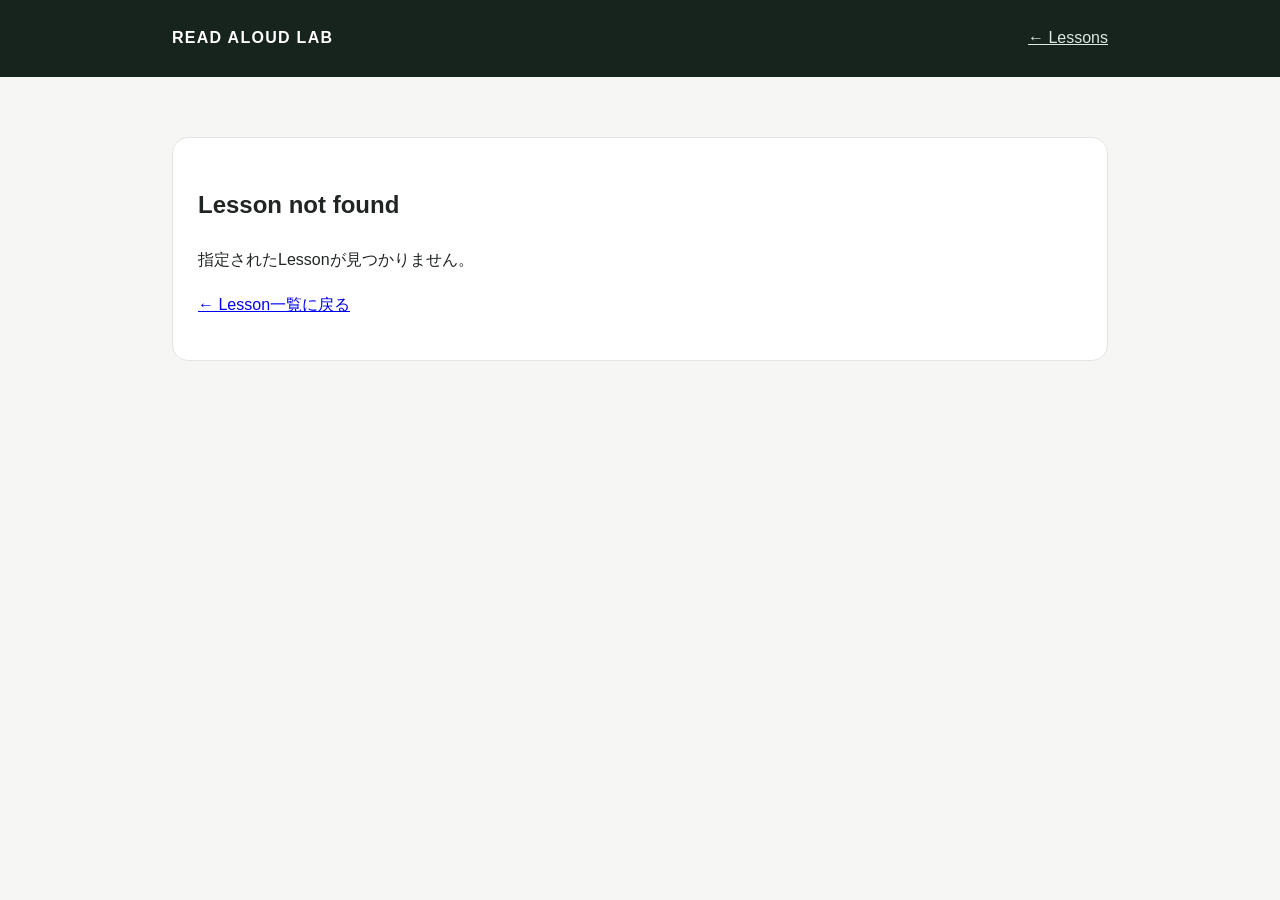
==== lesson.html @ c9cdf5b1 "スラッシュリーディング強化" ====
<!doctype html>
<html lang="ja">

<head>
  <meta charset="utf-8">
  <meta name="viewport" content="width=device-width, initial-scale=1">

  <title>Lesson | READ ALOUD LAB</title>

  <link rel="stylesheet" href="style.css">
</head>


<body>

  <header>
    <div class="wrap topbar">

      <a class="brand" href="./">
        READ ALOUD LAB
      </a>

      <a href="./">
        ← Lessons
      </a>

    </div>
  </header>


  <main class="wrap lesson" id="app">

    <!-- Lesson content will be inserted here -->

  </main>


  <script>

    /*
     * =========================================================
     * 基本設定
     * =========================================================
     */

    const id =
      new URLSearchParams(location.search).get('id');


    /*
     * =========================================================
     * HTMLエスケープ
     * =========================================================
     */

    function esc(value) {

      return String(value).replace(
        /[&<>"]/g,
        character => ({
          '&': '&amp;',
          '<': '&lt;',
          '>': '&gt;',
          '"': '&quot;'
        }[character])
      );

    }


    /*
     * =========================================================
     * iPhone / iPad 判定
     * =========================================================
     */

    function isIOS() {

      /*
       * 通常のiPhone / iPad
       */

      if (
        /iPhone|iPad|iPod/i.test(
          navigator.userAgent
        )
      ) {
        return true;
      }


      /*
       * iPadOSではMacとして
       * userAgentを返す場合があるため、
       * タッチポイントも確認する。
       */

      if (
        navigator.platform === 'MacIntel' &&
        navigator.maxTouchPoints > 1
      ) {
        return true;
      }


      return false;

    }


    /*
     * =========================================================
     * Lesson読み込み
     * =========================================================
     */

    async function loadLesson() {

      try {

        /*
         * Lesson管理JSON
         */

        const response =
          await fetch(
            'data/lessons.json'
          );


        if (!response.ok) {

          throw new Error(
            'lessons.json could not be loaded.'
          );

        }


        const lessons =
          await response.json();


        /*
         * URLのidに対応するLessonを検索
         */

        const lessonInfo =
          lessons.find(
            lesson => lesson.id === id
          );


        /*
         * Lessonが存在しない場合
         */

        if (!lessonInfo) {

          document.querySelector(
            '#app'
          ).innerHTML = `

            <div class="panel">

              <h2>
                Lesson not found
              </h2>

              <p>
                指定されたLessonが見つかりません。
              </p>

              <p>
                <a href="./">
                  ← Lesson一覧に戻る
                </a>
              </p>

            </div>

          `;

          return;

        }


        /*
         * Lesson本体
         */

        const lessonResponse =
          await fetch(
            `data/lessons/${lessonInfo.file}`
          );


        if (!lessonResponse.ok) {

          throw new Error(
            `${lessonInfo.file} could not be loaded.`
          );

        }


        const lesson =
          await lessonResponse.json();


        /*
         * Lesson表示
         */

        render(lesson);

      }


      catch (error) {

        console.error(error);


        document.querySelector(
          '#app'
        ).innerHTML = `

          <div class="panel">

            <h2>
              Lessonを読み込めませんでした
            </h2>

            <p>
              Lessonデータの読み込み中に
              エラーが発生しました。
            </p>

            <p>
              <a href="./">
                ← Lesson一覧に戻る
              </a>
            </p>

          </div>

        `;

      }

    }


    /*
     * =========================================================
     * Lesson表示
     * =========================================================
     */

    function render(x) {

      /*
       * 現在のLessonを保存
       */

      window.currentLesson = x;


      /*
       * タイトル
       */

      document.title =
        `${x.title} | READ ALOUD LAB`;


      const app =
        document.querySelector('#app');


      app.innerHTML = `

        <!-- =================================================
             Lesson Header
        ================================================== -->

        <p class="eyebrow">
          LESSON ${esc(x.id)} · ${esc(x.theme)}
        </p>

        <h1>
          ${esc(x.title)}
        </h1>


        <!-- =================================================
             01 · English
        ================================================== -->

        <section class="panel">

          <h2>
            01 · English
          </h2>


          <div
            class="english"
            id="english-text"
          >

            ${x.english
              .split('\\n\\n')
              .map(paragraph => `

                <p>
                  ${esc(paragraph)}
                </p>

              `)
              .join('')
            }

          </div>

        </section>


        <!-- =================================================
             Audio
        ================================================== -->

        <section class="panel audio">

          <h2>
            Listen & Read Aloud
          </h2>


          <!--
            iPhone / iPad用
          -->

          <div
            id="ios-audio-english"
            style="display: none;"
          >

            <h3>
              🍎 iPhone / iPadで音読する
            </h3>


            <p>
              iPhoneで設定した音声を使う場合は、
              下のボタンを押してください。
            </p>


            <button
              id="ios-speak-english"
              type="button"
            >
              🍎 iPhoneの声で読む
            </button>


            <div
              id="ios-guide-english"
              class="ios-guide"
              style="display: none;"
            >

              <p>
                <strong>
                  英文を選択しました。
                </strong>
              </p>


              <p>
                表示されたメニューから
                <strong>「読み上げ」</strong>
                をタップしてください。
              </p>


              <p>
                iPhoneの
                「設定 → アクセシビリティ →
                読み上げコンテンツ → 声」
                で設定した音声が使用されます。
              </p>

            </div>

          </div>


          <!--
            PC / Androidなど通常のWeb Speech API
          -->

          <div
            id="web-audio-english"
          >

            <p>
              ブラウザの英語音声を利用します。
            </p>


            <label for="voice-english">
              Voice
            </label>


            <select id="voice-english">

              <option>
                音声を読み込んでいます...
              </option>

            </select>


            <div class="speed-control">

              <label for="rate-english">
                Speed
              </label>


              <input
                id="rate-english"
                type="range"
                min="0.65"
                max="1.15"
                value="0.85"
                step="0.05"
              >


              <span id="rv-english">
                0.85
              </span>

            </div>


            <div class="audio-buttons">

              <button
                id="play-english"
                type="button"
              >
                ▶ 再生
              </button>


              <button
                id="stop-english"
                type="button"
              >
                ■ 停止
              </button>

            </div>

          </div>

        </section>


        <!-- =================================================
             02 · Reading Questions
        ================================================== -->

        <section class="panel">

          <h2>
            02 · Reading Questions
          </h2>


          <p class="lead">
            選択肢を選ぶと、
            正解・不正解と解説が表示されます。
          </p>


          ${x.questions
            .map(
              (question, questionIndex) => `

                <article
                  class="quiz"
                  id="quiz-${questionIndex}"
                >

                  <h3>
                    Q${questionIndex + 1}.
                    ${esc(question.question)}
                  </h3>


                  <div class="options">

                    ${question.options
                      .map(
                        (option, optionIndex) => `

                          <button
                            class="option"
                            type="button"
                            onclick="
                              answer(
                                ${questionIndex},
                                ${optionIndex}
                              )
                            "
                          >

                            ${String.fromCharCode(
                              65 + optionIndex
                            )}.
                            ${esc(option)}

                          </button>

                        `
                      )
                      .join('')
                    }

                  </div>


                  <div
                    class="result"
                    id="result-${questionIndex}"
                  ></div>

                </article>

              `
            )
            .join('')
          }

        </section>


        <!-- =================================================
             03 · Paragraph Reading
        ================================================== -->

        <section class="panel">

          <h2>
            03 · 段落ごとの読解
          </h2>


          ${x.paragraphs
            .map(
              paragraph => `

                <article class="guide">

                  <h3>
                    Paragraph
                    ${paragraph.paragraph}
                  </h3>


                  <p>
                    <b>役割：</b>
                    ${esc(paragraph.role)}
                  </p>


                  <p>
                    ${esc(paragraph.text)}
                  </p>

                </article>

              `
            )
            .join('')
          }

        </section>


        <!-- =================================================
             04 · Important Grammar
        ================================================== -->

        <section class="panel">

          <h2>
            04 · Important Grammar
          </h2>


          ${x.grammar
            .map(
              grammar => `

                <article class="guide">

                  <h3>
                    ${esc(grammar.title)}
                  </h3>


                  <p>
                    ${esc(grammar.text)}
                  </p>

                </article>

              `
            )
            .join('')
          }

        </section>


        <!-- =================================================
             05 · Sentence Structure
        ================================================== -->

        <section class="panel">

          <h2>
            05 · 1文ずつの構文解説
          </h2>


          <p class="lead">
            スラッシュはここでは使いません。
            文の構造を確認するためのページです。
          </p>


          ${x.sentences
            .map(
              sentence => `

                <details class="sentence">

                  <summary>

                    <b>
                      ${sentence.no}.
                    </b>

                    ${esc(sentence.sentence)}

                  </summary>


                  <div class="inside">

                    ${sentence.structure_items
                      .map(
                        item => `

                          <div class="note">

                            <b>
                              ${esc(item[0])}
                            </b>


                            <br>


                            ${esc(item[1])}

                          </div>

                        `
                      )
                      .join('')
                    }

                  </div>

                </details>

              `
            )
            .join('')
          }

        </section>


        <!-- =================================================
             06 · Slash Reading
        ================================================== -->

        <section class="panel slash-panel">

          <h2>
            06 · 全文スラッシュリーディング
          </h2>


          <p class="lead">
            構文を確認したあと、
            ここだけを見ながら繰り返し音読してください。
          </p>


          <div class="slash-text">

            ${esc(x.slash_reading)
              .replace(/\n/g, '<br>')
            }

          </div>

        </section>

        <!-- =================================================
             Audio
        ================================================== -->

        <section class="panel audio">

          <h2>
            Listen & Read Aloud · Slash Reading
          </h2>


          <!--
            iPhone / iPad用
          -->

          <div
            id="ios-audio-slash"
            style="display: none;"
          >

            <h3>
              🍎 iPhone / iPadで音読する
            </h3>


            <p>
              iPhoneで設定した音声を使う場合は、
              下のボタンを押してください。
            </p>


            <button
              id="ios-speak-slash"
              type="button"
            >
              🍎 iPhoneの声で読む
            </button>


            <div
              id="ios-guide-slash"
              class="ios-guide"
              style="display: none;"
            >

              <p>
                <strong>
                  英文を選択しました。
                </strong>
              </p>


              <p>
                表示されたメニューから
                <strong>「読み上げ」</strong>
                をタップしてください。
              </p>


              <p>
                iPhoneの
                「設定 → アクセシビリティ →
                読み上げコンテンツ → 声」
                で設定した音声が使用されます。
              </p>

            </div>

          </div>


          <!--
            PC / Androidなど通常のWeb Speech API
          -->

          <div
            id="web-audio-slash"
          >

            <p>
              ブラウザの英語音声を利用します。
            </p>


            <label for="voice-slash">
              Voice
            </label>


            <select id="voice-slash">

              <option>
                音声を読み込んでいます...
              </option>

            </select>


            <div class="speed-control">

              <label for="rate-slash">
                Speed
              </label>


              <input
                id="rate-slash"
                type="range"
                min="0.65"
                max="1.15"
                value="0.85"
                step="0.05"
              >


              <span id="rv-slash">
                0.85
              </span>

            </div>


            <div class="audio-buttons">

              <button
                id="play-slash"
                type="button"
              >
                ▶ 再生
              </button>


              <button
                id="stop-slash"
                type="button"
              >
                ■ 停止
              </button>

            </div>

          </div>

        </section>



        <!-- =================================================
             07 · Translation
        ================================================== -->

        <section class="panel">

          <h2>
            07 · 日本語訳
          </h2>


          <div class="translation">

            ${esc(x.translation)
              .replace(
                /\n\n/g,
                '</p><p>'
              )
              .replace(
                /^/,
                '<p>'
              )
              .replace(
                /$/,
                '</p>'
              )
            }

          </div>

        </section>


        <!-- =================================================
             08 · Vocabulary
        ================================================== -->

        <section class="panel">

          <h2>
            08 · Vocabulary
          </h2>


          <div class="vocab">

            ${x.vocab
              .map(
                word => `

                  <div>
                    ${esc(word)}
                  </div>

                `
              )
              .join('')
            }

          </div>

        </section>

      `;


      /*
       * iOSならiOS専用UIを表示
       */

      if (isIOS()) {

        setupIOSReading(
          x.english,
          'english-text',
          'english'
        );

      }


      /*
       * Web Speech API
       */

      setupVoice(
        x.english,
        'english'
      );

      if (isIOS()) {

        setupIOSReading(
          x.slash_reading,
          'slash-text',
          'slash'
        );

      }

      setupVoice(
        x.slash_reading,
        'slash'
      );

    }


    /*
     * =========================================================
     * iOS「選択して読み上げ」対応
     * =========================================================
     *
     * 重要：
     *
     * JavaScriptからiOSの
     * 「選択項目の読み上げ」を直接起動する
     * 公開Web APIはありません。
     *
     * そのため、
     *
     * ① 英文を自動選択
     * ② ユーザーに「読み上げ」をタップしてもらう
     *
     * という方式にします。
     *
     */


    function setupIOSReading(text, targetId, suffix) {

      const iosAudio =
        document.querySelector(
          `#ios-audio-${suffix}`
        );


      const webAudio =
        document.querySelector(
          `#web-audio-${suffix}`
        );


      const iosButton =
        document.querySelector(
          `#ios-speak-${suffix}`
        );


      const iosGuide =
        document.querySelector(
          `#ios-guide-${suffix}`
        );


      /*
       * iOSではWeb Speech APIのUIを隠す
       */

      iosAudio.style.display =
        'block';


      webAudio.style.display =
        'none';


      /*
       * iPhone用ボタン
       */

      iosButton.addEventListener(
        'click',
        () => {

          selectText(targetId);


          /*
           * 説明を表示
           */

          iosGuide.style.display =
            'block';


          /*
           * 選択された英文が
           * 見える位置に移動
           */

          const targetText =
            document.querySelector(
              `#${targetId}`
            );


          targetText.scrollIntoView({
            behavior: 'smooth',
            block: 'center'
          });


        }
      );

    }


    /*
     * =========================================================
     * 英文本文を自動選択
     * =========================================================
     */

    function selectText(targetId) {

      const targetText =
        document.querySelector(
          `#${targetId}`
        );


      if (!targetText) {
        return;
      }


      /*
       * Selection API
       */

      const selection =
        window.getSelection();


      selection.removeAllRanges();


      const range =
        document.createRange();


      range.selectNodeContents(
        targetText
      );


      selection.addRange(
        range
      );


      /*
       * 少し遅れてもう一度選択する。
       *
       * iOS Safariでは、
       * スクロールなどによって
       * 選択状態が消えるケースへの対策。
       */

      setTimeout(
        () => {

          const currentSelection =
            window.getSelection();


          if (
            currentSelection &&
            currentSelection.rangeCount === 0
          ) {

            const retryRange =
              document.createRange();


            retryRange.selectNodeContents(
              targetText
            );


            currentSelection.addRange(
              retryRange
            );

          }

        },
        100
      );

    }


    /*
     * =========================================================
     * 読解問題
     * =========================================================
     */

    function answer(
      questionIndex,
      selectedIndex
    ) {

      const question =
        window.currentLesson.questions[
          questionIndex
        ];


      const quiz =
        document.querySelector(
          `#quiz-${questionIndex}`
        );


      const result =
        document.querySelector(
          `#result-${questionIndex}`
        );


      /*
       * 選択肢を無効化
       */

      quiz
        .querySelectorAll('.option')
        .forEach(
          (button, index) => {

            button.disabled =
              true;


            /*
             * 正解
             */

            if (
              index ===
              question.correctIndex
            ) {

              button.classList.add(
                'correct'
              );

            }


            /*
             * 選択した答えが不正解
             */

            if (
              index === selectedIndex &&
              index !==
              question.correctIndex
            ) {

              button.classList.add(
                'wrong'
              );

            }

          }
        );


      const isCorrect =
        selectedIndex ===
        question.correctIndex;


      /*
       * 結果表示
       */

      result.className =
        `result ${isCorrect ? 'ok' : 'ng'}`;


      result.innerHTML = `

        <h4>

          ${
            isCorrect
              ? '✓ 正解です！'
              : '✕ 不正解です'
          }

        </h4>


        ${
          isCorrect
            ? ''
            : `

              <p>

                <b>
                  正解：
                </b>

                ${String.fromCharCode(
                  65 +
                  question.correctIndex
                )}.

                ${esc(
                  question.answer ||
                  question.options[
                    question.correctIndex
                  ]
                )}

              </p>

            `
        }


        <p>

          <b>
            解説：
          </b>

          ${esc(
            question.explanation
          )}

        </p>

      `;

    }


    /*
     * =========================================================
     * Web Speech API
     * =========================================================
     *
     * iPhoneでは使用しない。
     * PC / Androidなどで使用する。
     *
     */

    function setupVoice(text, suffix) {

      /*
       * iOSの場合は不要
       */

      if (isIOS()) {
        return;
      }


      /*
       * Speech Synthesisが
       * 利用できない環境
       */

      if (
        !('speechSynthesis' in window)
      ) {

        return;

      }


      let voices = [];


      const voiceSelect =
        document.querySelector(
          `#voice-${suffix}`
        );


      const playButton =
        document.querySelector(
          `#play-${suffix}`
        );


      const stopButton =
        document.querySelector(
          `#stop-${suffix}`
        );


      const rate =
        document.querySelector(
          `#rate-${suffix}`
        );


      const rateValue =
        document.querySelector(
          `#rv-${suffix}`
        );


      /*
       * ---------------------------------------------------------
       * Voiceスコア
       * ---------------------------------------------------------
       */

      function getVoiceScore(
        voice
      ) {

        let score = 0;


        const name =
          voice.name || '';


        const lang =
          voice.lang || '';


        /*
         * 高品質系
         */

        if (
          /enhanced|premium|natural|siri/i.test(
            name
          )
        ) {

          score += 10;

        }


        /*
         * US / GB
         */

        if (
          /en[-_]US/i.test(lang)
        ) {

          score += 5;

        }


        if (
          /en[-_]GB/i.test(lang)
        ) {

          score += 5;

        }


        /*
         * Local
         */

        if (
          voice.localService
        ) {

          score += 2;

        }


        /*
         * Default
         */

        if (
          voice.default
        ) {

          score += 1;

        }


        return score;

      }


      /*
       * ---------------------------------------------------------
       * Voice一覧
       * ---------------------------------------------------------
       */

      function loadVoices() {

        const rawVoices =
          speechSynthesis.getVoices();


        let englishVoices =
          rawVoices.filter(
            voice =>
              /^en/i.test(
                voice.lang
              ) ||
              /English/i.test(
                voice.name
              )
          );


        /*
         * おすすめ順
         */

        englishVoices.sort(
          (a, b) =>
            getVoiceScore(b) -
            getVoiceScore(a)
        );


        voices =
          englishVoices;


        /*
         * フォールバック
         */

        if (
          voices.length === 0
        ) {

          voices =
            rawVoices;

        }


        /*
         * Voice一覧表示
         */

        voiceSelect.innerHTML =
          voices
            .map(
              (voice, index) => {

                let displayName =
                  voice.name;


                if (
                  /enhanced|premium|natural|siri/i.test(
                    voice.name
                  )
                ) {

                  displayName +=
                    ' ⭐ (高音質)';

                }


                if (
                  voice.localService
                ) {

                  displayName +=
                    ' · Local';

                }
                else {

                  displayName +=
                    ' · Remote';

                }


                return `

                  <option
                    value="${index}"
                  >

                    ${esc(displayName)}
                    (${esc(voice.lang)})

                  </option>

                `;

              }
            )
            .join('');

      }


      /*
       * 初回読み込み
       */

      loadVoices();


      /*
       * iPhoneなどではVoiceが
       * 非同期で取得される場合がある。
       */

      speechSynthesis.onvoiceschanged =
        loadVoices;


      /*
       * ---------------------------------------------------------
       * 速度
       * ---------------------------------------------------------
       */

      rate.addEventListener(
        'input',
        () => {

          rateValue.textContent =
            rate.value;

        }
      );


      /*
       * ---------------------------------------------------------
       * 再生
       * ---------------------------------------------------------
       */

      playButton.addEventListener(
        'click',
        () => {

          speechSynthesis.cancel();


          /*
           * Voiceがまだ取得できていない場合
           */

          if (
            voices.length === 0
          ) {

            loadVoices();

          }


          const utterance =
            new SpeechSynthesisUtterance(
              text
            );


          const selectedVoice =
            voices[
              Number(
                voiceSelect.value
              )
            ];


          if (
            selectedVoice
          ) {

            utterance.voice =
              selectedVoice;


            utterance.lang =
              selectedVoice.lang;

          }
          else {

            utterance.lang =
              'en-US';

          }


          utterance.rate =
            Number(
              rate.value
            );


          utterance.pitch =
            1.0;


          speechSynthesis.speak(
            utterance
          );

        }
      );


      /*
       * ---------------------------------------------------------
       * 停止
       * ---------------------------------------------------------
       */

      stopButton.addEventListener(
        'click',
        () => {

          speechSynthesis.cancel();

        }
      );

    }


    /*
     * =========================================================
     * Lesson開始
     * =========================================================
     */

    loadLesson();

  </script>

</body>

</html>
---- style.css ----
*{box-sizing:border-box}body{margin:0;background:#f6f7f5;color:#202522;font-family:-apple-system,BlinkMacSystemFont,"Segoe UI","Noto Sans JP",sans-serif;line-height:1.8}.wrap{max-width:980px;margin:auto;padding:0 22px}header{background:#17231d;color:#fff;padding:24px 0}.brand{color:#fff;text-decoration:none;font-weight:800;letter-spacing:.08em}.topbar{display:flex;justify-content:space-between}.topbar a:last-child{color:#dfe9e1}.hero{padding:70px 0 35px}.hero h1{font-size:48px;line-height:1.1;margin:10px 0}.eyebrow,.hero span{color:#567560;font-weight:800;font-size:12px;letter-spacing:.1em}.cards{display:grid;grid-template-columns:repeat(auto-fit,minmax(260px,1fr));gap:16px;padding-bottom:50px}.card,.panel{background:#fff;border:1px solid #e2e6e2;border-radius:16px}.card{padding:22px;text-decoration:none;color:inherit}.card:hover{transform:translateY(-3px);box-shadow:0 10px 28px #1a2b1a18}.lesson{padding-top:42px;padding-bottom:60px}.panel{padding:25px;margin:18px 0}.english,.slash-text{font-family:Georgia,"Times New Roman",serif;font-size:18px}.lead,.chunk{background:#eef5ef;padding:12px;border-radius:10px}.quiz,.guide{padding:16px 0;border-bottom:1px solid #e8ece8}.options{display:grid;gap:8px}.option{background:#fff;border:1px solid #d9dfd9;border-radius:10px;padding:13px 15px;text-align:left;font:inherit;cursor:pointer}.option.correct{background:#e8f5eb;border-color:#5e9b6b}.option.wrong{background:#fbe9e9;border-color:#c46a6a}.result{display:none;margin-top:14px;padding:15px;border-radius:10px}.result.ok,.result.ng{display:block}.result.ok{background:#eef8ef}.result.ng{background:#fff1f1}.sentence{margin:12px 0;border:1px solid #dfe5df;border-radius:12px;overflow:hidden}.sentence summary{cursor:pointer;padding:16px;font-family:Georgia,serif}.inside{padding:16px}.note{padding:12px;border-left:4px solid #9aae9f;background:#f7f8f7;margin:8px 0}.slash-text{background:#f1f5f1;padding:22px;border-radius:12px;line-height:2.2}.vocab{display:grid;grid-template-columns:repeat(auto-fit,minmax(220px,1fr));gap:8px}.vocab div{background:#f3f5f3;padding:10px;border-radius:8px}.audio select{max-width:320px;padding:8px}.audio button{padding:9px 14px;margin:4px;border:0;border-radius:8px;background:#20392a;color:#fff}@media(max-width:600px){.hero h1{font-size:34px}.panel{padding:18px}}
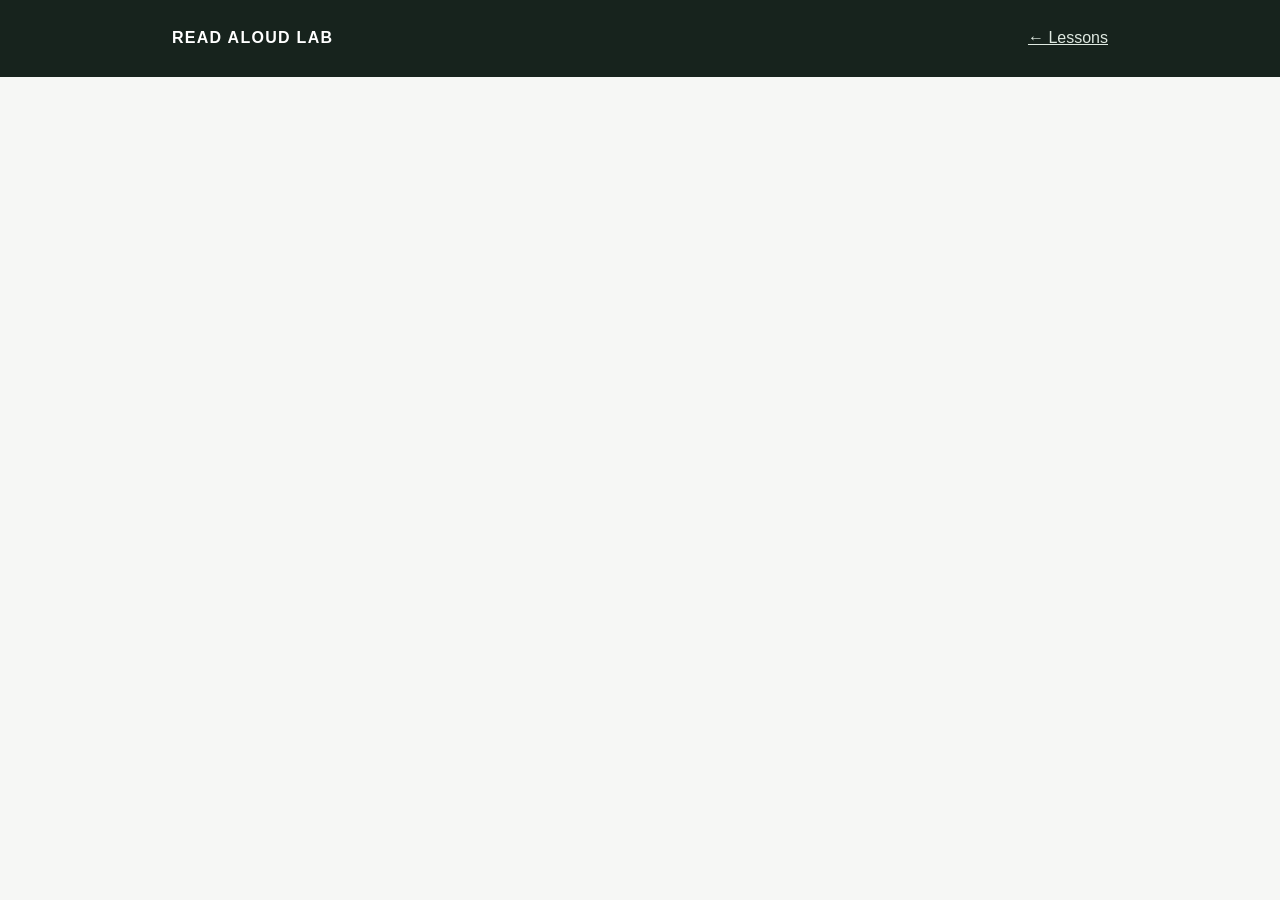
==== commit d684524c: "iPhone特別対応なしに変更" ====
--- a/lesson.html
+++ b/lesson.html
@@ -68,27 +68,6 @@
     }
 
 
-    /*
-     * =========================================================
-     * iPhone / iPad 判定
-     * =========================================================
-     */
-
-    function isIOS() {
-
-      /*
-       * 通常のiPhone / iPad
-       */
-
-      if (
-        /iPhone|iPad|iPod/i.test(
-          navigator.userAgent
-        )
-      ) {
-        return true;
-      }
-
-
       /*
        * iPadOSではMacとして
        * userAgentを返す場合があるため、
@@ -338,65 +317,9 @@
             Listen & Read Aloud
           </h2>
 
-
-          <!--
-            iPhone / iPad用
-          -->
-
-          <div
-            id="ios-audio-english"
-            style="display: none;"
-          >
-
-            <h3>
-              🍎 iPhone / iPadで音読する
-            </h3>
-
-
-            <p>
-              iPhoneで設定した音声を使う場合は、
-              下のボタンを押してください。
-            </p>
-
-
-            <button
-              id="ios-speak-english"
-              type="button"
-            >
-              🍎 iPhoneの声で読む
-            </button>
-
-
-            <div
-              id="ios-guide-english"
-              class="ios-guide"
-              style="display: none;"
-            >
-
-              <p>
-                <strong>
-                  英文を選択しました。
-                </strong>
-              </p>
-
-
-              <p>
-                表示されたメニューから
-                <strong>「読み上げ」</strong>
-                をタップしてください。
-              </p>
-
-
-              <p>
-                iPhoneの
-                「設定 → アクセシビリティ →
-                読み上げコンテンツ → 声」
-                で設定した音声が使用されます。
-              </p>
-
-            </div>
-
-          </div>
+          <!-- 共通のWeb Speech API -->
+
+          <div id="web-audio-english"
 
 
           <!--
@@ -740,65 +663,9 @@
             Listen & Read Aloud · Slash Reading
           </h2>
 
-
-          <!--
-            iPhone / iPad用
-          -->
-
-          <div
-            id="ios-audio-slash"
-            style="display: none;"
-          >
-
-            <h3>
-              🍎 iPhone / iPadで音読する
-            </h3>
-
-
-            <p>
-              iPhoneで設定した音声を使う場合は、
-              下のボタンを押してください。
-            </p>
-
-
-            <button
-              id="ios-speak-slash"
-              type="button"
-            >
-              🍎 iPhoneの声で読む
-            </button>
-
-
-            <div
-              id="ios-guide-slash"
-              class="ios-guide"
-              style="display: none;"
-            >
-
-              <p>
-                <strong>
-                  英文を選択しました。
-                </strong>
-              </p>
-
-
-              <p>
-                表示されたメニューから
-                <strong>「読み上げ」</strong>
-                をタップしてください。
-              </p>
-
-
-              <p>
-                iPhoneの
-                「設定 → アクセシビリティ →
-                読み上げコンテンツ → 声」
-                で設定した音声が使用されます。
-              </p>
-
-            </div>
-
-          </div>
+          <!-- 共通のWeb Speech API -->
+
+          <div id="web-audio-slash"
 
 
           <!--
@@ -941,24 +808,7 @@
         </section>
 
       `;
-
-
-      /*
-       * iOSならiOS専用UIを表示
-       */
-
-      if (isIOS()) {
-
-        setupIOSReading(
-          x.english,
-          'english-text',
-          'english'
-        );
-
-      }
-
-
-      /*
+/*
        * Web Speech API
        */
 
@@ -966,211 +816,12 @@
         x.english,
         'english'
       );
-
-      if (isIOS()) {
-
-        setupIOSReading(
-          x.slash_reading,
-          'slash-text',
-          'slash'
-        );
-
-      }
-
-      setupVoice(
+setupVoice(
         x.slash_reading,
         'slash'
       );
 
     }
-
-
-    /*
-     * =========================================================
-     * iOS「選択して読み上げ」対応
-     * =========================================================
-     *
-     * 重要：
-     *
-     * JavaScriptからiOSの
-     * 「選択項目の読み上げ」を直接起動する
-     * 公開Web APIはありません。
-     *
-     * そのため、
-     *
-     * ① 英文を自動選択
-     * ② ユーザーに「読み上げ」をタップしてもらう
-     *
-     * という方式にします。
-     *
-     */
-
-
-    function setupIOSReading(text, targetId, suffix) {
-
-      const iosAudio =
-        document.querySelector(
-          `#ios-audio-${suffix}`
-        );
-
-
-      const webAudio =
-        document.querySelector(
-          `#web-audio-${suffix}`
-        );
-
-
-      const iosButton =
-        document.querySelector(
-          `#ios-speak-${suffix}`
-        );
-
-
-      const iosGuide =
-        document.querySelector(
-          `#ios-guide-${suffix}`
-        );
-
-
-      /*
-       * iOSではWeb Speech APIのUIを隠す
-       */
-
-      iosAudio.style.display =
-        'block';
-
-
-      webAudio.style.display =
-        'none';
-
-
-      /*
-       * iPhone用ボタン
-       */
-
-      iosButton.addEventListener(
-        'click',
-        () => {
-
-          selectText(targetId);
-
-
-          /*
-           * 説明を表示
-           */
-
-          iosGuide.style.display =
-            'block';
-
-
-          /*
-           * 選択された英文が
-           * 見える位置に移動
-           */
-
-          const targetText =
-            document.querySelector(
-              `#${targetId}`
-            );
-
-
-          targetText.scrollIntoView({
-            behavior: 'smooth',
-            block: 'center'
-          });
-
-
-        }
-      );
-
-    }
-
-
-    /*
-     * =========================================================
-     * 英文本文を自動選択
-     * =========================================================
-     */
-
-    function selectText(targetId) {
-
-      const targetText =
-        document.querySelector(
-          `#${targetId}`
-        );
-
-
-      if (!targetText) {
-        return;
-      }
-
-
-      /*
-       * Selection API
-       */
-
-      const selection =
-        window.getSelection();
-
-
-      selection.removeAllRanges();
-
-
-      const range =
-        document.createRange();
-
-
-      range.selectNodeContents(
-        targetText
-      );
-
-
-      selection.addRange(
-        range
-      );
-
-
-      /*
-       * 少し遅れてもう一度選択する。
-       *
-       * iOS Safariでは、
-       * スクロールなどによって
-       * 選択状態が消えるケースへの対策。
-       */
-
-      setTimeout(
-        () => {
-
-          const currentSelection =
-            window.getSelection();
-
-
-          if (
-            currentSelection &&
-            currentSelection.rangeCount === 0
-          ) {
-
-            const retryRange =
-              document.createRange();
-
-
-            retryRange.selectNodeContents(
-              targetText
-            );
-
-
-            currentSelection.addRange(
-              retryRange
-            );
-
-          }
-
-        },
-        100
-      );
-
-    }
-
 
     /*
      * =========================================================
@@ -1327,23 +978,12 @@
      * Web Speech API
      * =========================================================
      *
-     * iPhoneでは使用しない。
-     * PC / Androidなどで使用する。
+     * すべての対応ブラウザで共通の音声UIを使用する。
      *
      */
 
     function setupVoice(text, suffix) {
-
-      /*
-       * iOSの場合は不要
-       */
-
-      if (isIOS()) {
-        return;
-      }
-
-
-      /*
+/*
        * Speech Synthesisが
        * 利用できない環境
        */
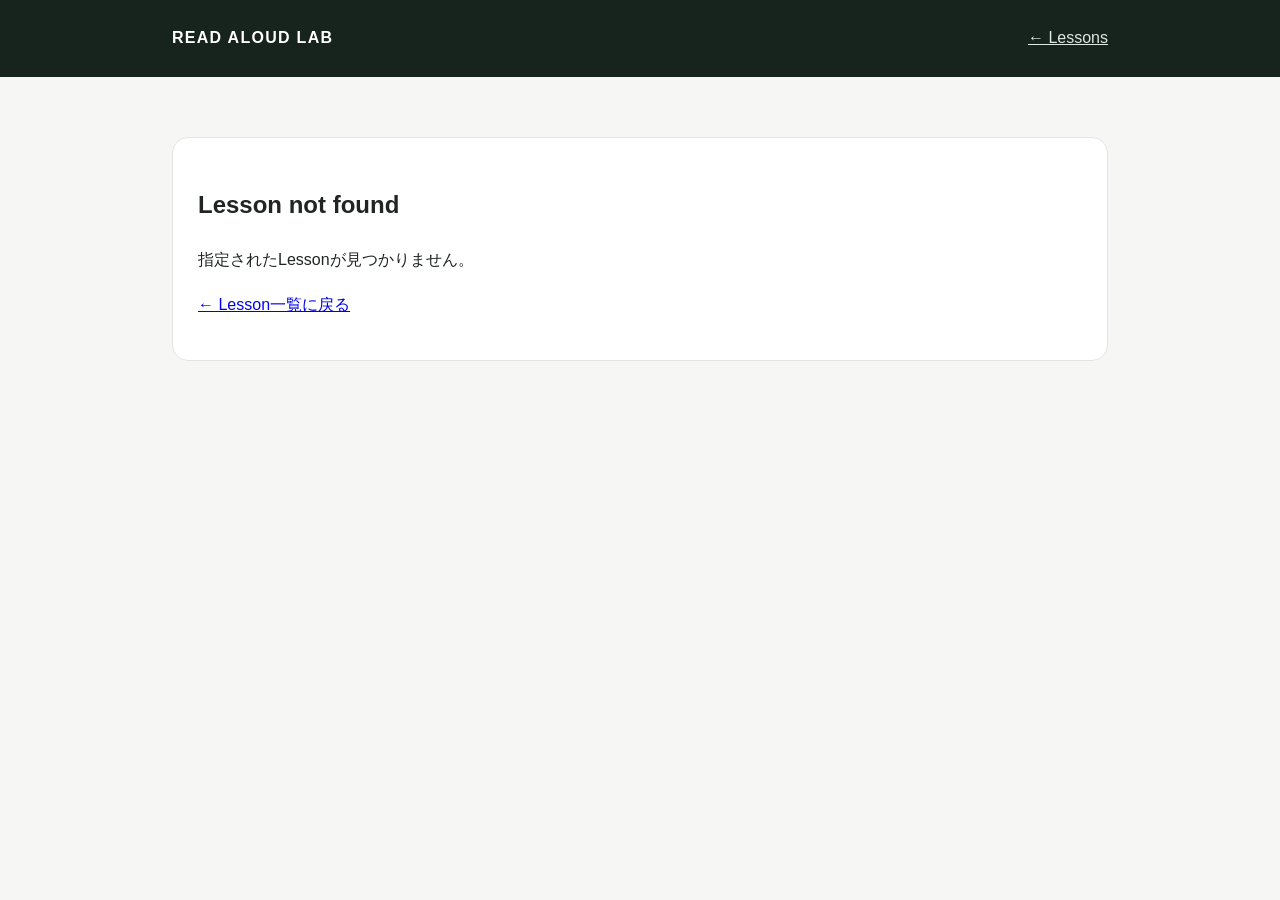
==== commit 536b1f17: "Revert "iPhone特別対応なしに変更"" ====
--- a/lesson.html
+++ b/lesson.html
@@ -68,6 +68,27 @@
     }
 
 
+    /*
+     * =========================================================
+     * iPhone / iPad 判定
+     * =========================================================
+     */
+
+    function isIOS() {
+
+      /*
+       * 通常のiPhone / iPad
+       */
+
+      if (
+        /iPhone|iPad|iPod/i.test(
+          navigator.userAgent
+        )
+      ) {
+        return true;
+      }
+
+
       /*
        * iPadOSではMacとして
        * userAgentを返す場合があるため、
@@ -317,9 +338,65 @@
             Listen & Read Aloud
           </h2>
 
-          <!-- 共通のWeb Speech API -->
-
-          <div id="web-audio-english"
+
+          <!--
+            iPhone / iPad用
+          -->
+
+          <div
+            id="ios-audio-english"
+            style="display: none;"
+          >
+
+            <h3>
+              🍎 iPhone / iPadで音読する
+            </h3>
+
+
+            <p>
+              iPhoneで設定した音声を使う場合は、
+              下のボタンを押してください。
+            </p>
+
+
+            <button
+              id="ios-speak-english"
+              type="button"
+            >
+              🍎 iPhoneの声で読む
+            </button>
+
+
+            <div
+              id="ios-guide-english"
+              class="ios-guide"
+              style="display: none;"
+            >
+
+              <p>
+                <strong>
+                  英文を選択しました。
+                </strong>
+              </p>
+
+
+              <p>
+                表示されたメニューから
+                <strong>「読み上げ」</strong>
+                をタップしてください。
+              </p>
+
+
+              <p>
+                iPhoneの
+                「設定 → アクセシビリティ →
+                読み上げコンテンツ → 声」
+                で設定した音声が使用されます。
+              </p>
+
+            </div>
+
+          </div>
 
 
           <!--
@@ -663,9 +740,65 @@
             Listen & Read Aloud · Slash Reading
           </h2>
 
-          <!-- 共通のWeb Speech API -->
-
-          <div id="web-audio-slash"
+
+          <!--
+            iPhone / iPad用
+          -->
+
+          <div
+            id="ios-audio-slash"
+            style="display: none;"
+          >
+
+            <h3>
+              🍎 iPhone / iPadで音読する
+            </h3>
+
+
+            <p>
+              iPhoneで設定した音声を使う場合は、
+              下のボタンを押してください。
+            </p>
+
+
+            <button
+              id="ios-speak-slash"
+              type="button"
+            >
+              🍎 iPhoneの声で読む
+            </button>
+
+
+            <div
+              id="ios-guide-slash"
+              class="ios-guide"
+              style="display: none;"
+            >
+
+              <p>
+                <strong>
+                  英文を選択しました。
+                </strong>
+              </p>
+
+
+              <p>
+                表示されたメニューから
+                <strong>「読み上げ」</strong>
+                をタップしてください。
+              </p>
+
+
+              <p>
+                iPhoneの
+                「設定 → アクセシビリティ →
+                読み上げコンテンツ → 声」
+                で設定した音声が使用されます。
+              </p>
+
+            </div>
+
+          </div>
 
 
           <!--
@@ -808,7 +941,24 @@
         </section>
 
       `;
-/*
+
+
+      /*
+       * iOSならiOS専用UIを表示
+       */
+
+      if (isIOS()) {
+
+        setupIOSReading(
+          x.english,
+          'english-text',
+          'english'
+        );
+
+      }
+
+
+      /*
        * Web Speech API
        */
 
@@ -816,12 +966,211 @@
         x.english,
         'english'
       );
-setupVoice(
+
+      if (isIOS()) {
+
+        setupIOSReading(
+          x.slash_reading,
+          'slash-text',
+          'slash'
+        );
+
+      }
+
+      setupVoice(
         x.slash_reading,
         'slash'
       );
 
     }
+
+
+    /*
+     * =========================================================
+     * iOS「選択して読み上げ」対応
+     * =========================================================
+     *
+     * 重要：
+     *
+     * JavaScriptからiOSの
+     * 「選択項目の読み上げ」を直接起動する
+     * 公開Web APIはありません。
+     *
+     * そのため、
+     *
+     * ① 英文を自動選択
+     * ② ユーザーに「読み上げ」をタップしてもらう
+     *
+     * という方式にします。
+     *
+     */
+
+
+    function setupIOSReading(text, targetId, suffix) {
+
+      const iosAudio =
+        document.querySelector(
+          `#ios-audio-${suffix}`
+        );
+
+
+      const webAudio =
+        document.querySelector(
+          `#web-audio-${suffix}`
+        );
+
+
+      const iosButton =
+        document.querySelector(
+          `#ios-speak-${suffix}`
+        );
+
+
+      const iosGuide =
+        document.querySelector(
+          `#ios-guide-${suffix}`
+        );
+
+
+      /*
+       * iOSではWeb Speech APIのUIを隠す
+       */
+
+      iosAudio.style.display =
+        'block';
+
+
+      webAudio.style.display =
+        'none';
+
+
+      /*
+       * iPhone用ボタン
+       */
+
+      iosButton.addEventListener(
+        'click',
+        () => {
+
+          selectText(targetId);
+
+
+          /*
+           * 説明を表示
+           */
+
+          iosGuide.style.display =
+            'block';
+
+
+          /*
+           * 選択された英文が
+           * 見える位置に移動
+           */
+
+          const targetText =
+            document.querySelector(
+              `#${targetId}`
+            );
+
+
+          targetText.scrollIntoView({
+            behavior: 'smooth',
+            block: 'center'
+          });
+
+
+        }
+      );
+
+    }
+
+
+    /*
+     * =========================================================
+     * 英文本文を自動選択
+     * =========================================================
+     */
+
+    function selectText(targetId) {
+
+      const targetText =
+        document.querySelector(
+          `#${targetId}`
+        );
+
+
+      if (!targetText) {
+        return;
+      }
+
+
+      /*
+       * Selection API
+       */
+
+      const selection =
+        window.getSelection();
+
+
+      selection.removeAllRanges();
+
+
+      const range =
+        document.createRange();
+
+
+      range.selectNodeContents(
+        targetText
+      );
+
+
+      selection.addRange(
+        range
+      );
+
+
+      /*
+       * 少し遅れてもう一度選択する。
+       *
+       * iOS Safariでは、
+       * スクロールなどによって
+       * 選択状態が消えるケースへの対策。
+       */
+
+      setTimeout(
+        () => {
+
+          const currentSelection =
+            window.getSelection();
+
+
+          if (
+            currentSelection &&
+            currentSelection.rangeCount === 0
+          ) {
+
+            const retryRange =
+              document.createRange();
+
+
+            retryRange.selectNodeContents(
+              targetText
+            );
+
+
+            currentSelection.addRange(
+              retryRange
+            );
+
+          }
+
+        },
+        100
+      );
+
+    }
+
 
     /*
      * =========================================================
@@ -978,12 +1327,23 @@
      * Web Speech API
      * =========================================================
      *
-     * すべての対応ブラウザで共通の音声UIを使用する。
+     * iPhoneでは使用しない。
+     * PC / Androidなどで使用する。
      *
      */
 
     function setupVoice(text, suffix) {
-/*
+
+      /*
+       * iOSの場合は不要
+       */
+
+      if (isIOS()) {
+        return;
+      }
+
+
+      /*
        * Speech Synthesisが
        * 利用できない環境
        */
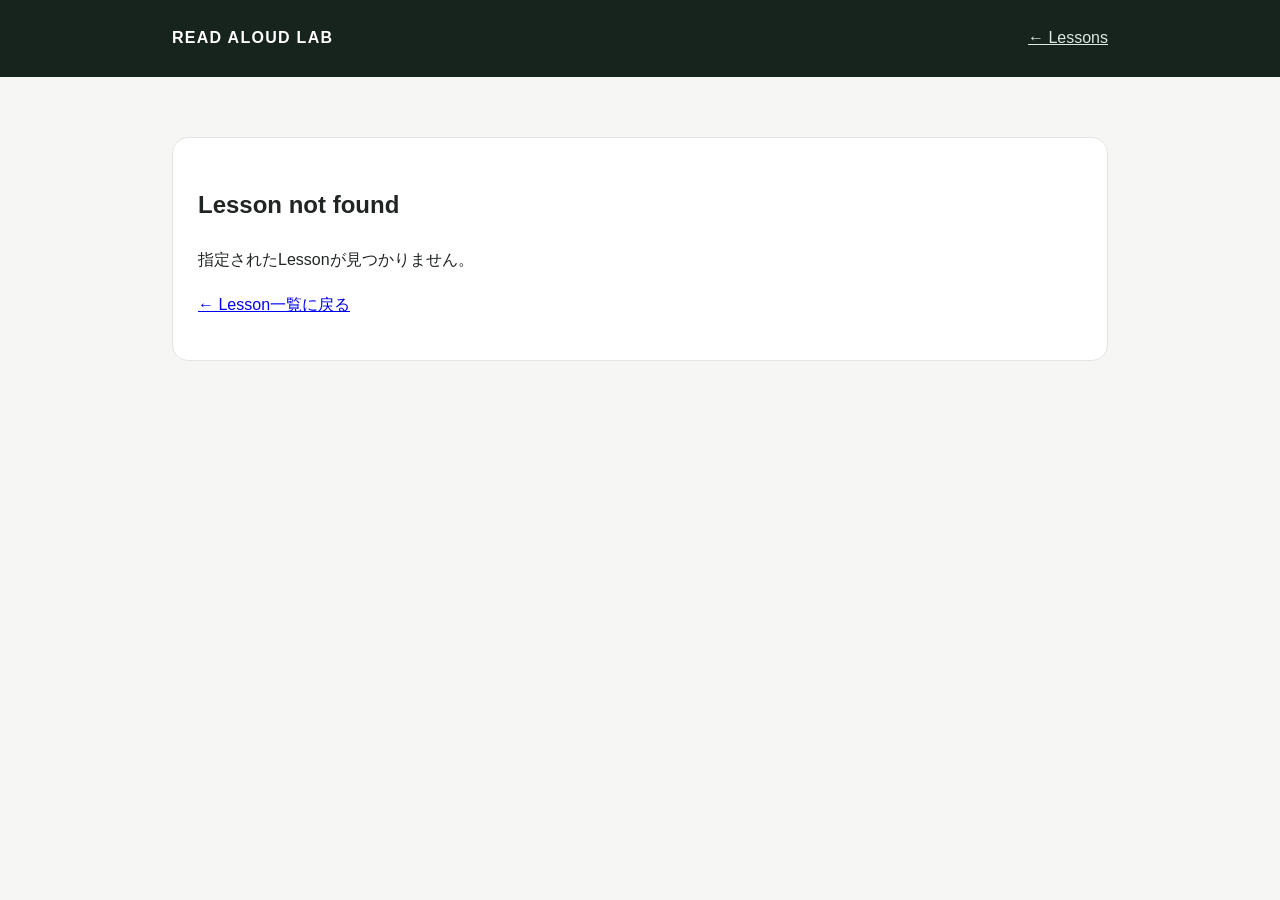
==== commit 54bec3a9: "UI修正" ====
--- a/lesson.html
+++ b/lesson.html
@@ -417,7 +417,7 @@
             </label>
 
 
-            <select id="voice-english">
+            <select id="voice-english "class="voice-select">
 
               <option>
                 音声を読み込んでいます...
@@ -819,7 +819,7 @@
             </label>
 
 
-            <select id="voice-slash">
+            <select id="voice-slash" class="voice-select">
 
               <option>
                 音声を読み込んでいます...
--- a/style.css
+++ b/style.css
@@ -1 +1,6 @@
-*{box-sizing:border-box}body{margin:0;background:#f6f7f5;color:#202522;font-family:-apple-system,BlinkMacSystemFont,"Segoe UI","Noto Sans JP",sans-serif;line-height:1.8}.wrap{max-width:980px;margin:auto;padding:0 22px}header{background:#17231d;color:#fff;padding:24px 0}.brand{color:#fff;text-decoration:none;font-weight:800;letter-spacing:.08em}.topbar{display:flex;justify-content:space-between}.topbar a:last-child{color:#dfe9e1}.hero{padding:70px 0 35px}.hero h1{font-size:48px;line-height:1.1;margin:10px 0}.eyebrow,.hero span{color:#567560;font-weight:800;font-size:12px;letter-spacing:.1em}.cards{display:grid;grid-template-columns:repeat(auto-fit,minmax(260px,1fr));gap:16px;padding-bottom:50px}.card,.panel{background:#fff;border:1px solid #e2e6e2;border-radius:16px}.card{padding:22px;text-decoration:none;color:inherit}.card:hover{transform:translateY(-3px);box-shadow:0 10px 28px #1a2b1a18}.lesson{padding-top:42px;padding-bottom:60px}.panel{padding:25px;margin:18px 0}.english,.slash-text{font-family:Georgia,"Times New Roman",serif;font-size:18px}.lead,.chunk{background:#eef5ef;padding:12px;border-radius:10px}.quiz,.guide{padding:16px 0;border-bottom:1px solid #e8ece8}.options{display:grid;gap:8px}.option{background:#fff;border:1px solid #d9dfd9;border-radius:10px;padding:13px 15px;text-align:left;font:inherit;cursor:pointer}.option.correct{background:#e8f5eb;border-color:#5e9b6b}.option.wrong{background:#fbe9e9;border-color:#c46a6a}.result{display:none;margin-top:14px;padding:15px;border-radius:10px}.result.ok,.result.ng{display:block}.result.ok{background:#eef8ef}.result.ng{background:#fff1f1}.sentence{margin:12px 0;border:1px solid #dfe5df;border-radius:12px;overflow:hidden}.sentence summary{cursor:pointer;padding:16px;font-family:Georgia,serif}.inside{padding:16px}.note{padding:12px;border-left:4px solid #9aae9f;background:#f7f8f7;margin:8px 0}.slash-text{background:#f1f5f1;padding:22px;border-radius:12px;line-height:2.2}.vocab{display:grid;grid-template-columns:repeat(auto-fit,minmax(220px,1fr));gap:8px}.vocab div{background:#f3f5f3;padding:10px;border-radius:8px}.audio select{max-width:320px;padding:8px}.audio button{padding:9px 14px;margin:4px;border:0;border-radius:8px;background:#20392a;color:#fff}@media(max-width:600px){.hero h1{font-size:34px}.panel{padding:18px}}+*{box-sizing:border-box}body{margin:0;background:#f6f7f5;color:#202522;font-family:-apple-system,BlinkMacSystemFont,"Segoe UI","Noto Sans JP",sans-serif;line-height:1.8}.wrap{max-width:980px;margin:auto;padding:0 22px}header{background:#17231d;color:#fff;padding:24px 0}.brand{color:#fff;text-decoration:none;font-weight:800;letter-spacing:.08em}.topbar{display:flex;justify-content:space-between}.topbar a:last-child{color:#dfe9e1}.hero{padding:70px 0 35px}.hero h1{font-size:48px;line-height:1.1;margin:10px 0}.eyebrow,.hero span{color:#567560;font-weight:800;font-size:12px;letter-spacing:.1em}.cards{display:grid;grid-template-columns:repeat(auto-fit,minmax(260px,1fr));gap:16px;padding-bottom:50px}.card,.panel{background:#fff;border:1px solid #e2e6e2;border-radius:16px}.card{padding:22px;text-decoration:none;color:inherit}.card:hover{transform:translateY(-3px);box-shadow:0 10px 28px #1a2b1a18}.lesson{padding-top:42px;padding-bottom:60px}.panel{padding:25px;margin:18px 0}.english,.slash-text{font-family:Georgia,"Times New Roman",serif;font-size:18px}.lead,.chunk{background:#eef5ef;padding:12px;border-radius:10px}.quiz,.guide{padding:16px 0;border-bottom:1px solid #e8ece8}.options{display:grid;gap:8px}.option{background:#fff;border:1px solid #d9dfd9;border-radius:10px;padding:13px 15px;text-align:left;font:inherit;cursor:pointer}.option.correct{background:#e8f5eb;border-color:#5e9b6b}.option.wrong{background:#fbe9e9;border-color:#c46a6a}.result{display:none;margin-top:14px;padding:15px;border-radius:10px}.result.ok,.result.ng{display:block}.result.ok{background:#eef8ef}.result.ng{background:#fff1f1}.sentence{margin:12px 0;border:1px solid #dfe5df;border-radius:12px;overflow:hidden}.sentence summary{cursor:pointer;padding:16px;font-family:Georgia,serif}.inside{padding:16px}.note{padding:12px;border-left:4px solid #9aae9f;background:#f7f8f7;margin:8px 0}.slash-text{background:#f1f5f1;padding:22px;border-radius:12px;line-height:2.2}.vocab{display:grid;grid-template-columns:repeat(auto-fit,minmax(220px,1fr));gap:8px}.vocab div{background:#f3f5f3;padding:10px;border-radius:8px}.audio select{max-width:320px;padding:8px}.audio button{padding:9px 14px;margin:4px;border:0;border-radius:8px;background:#20392a;color:#fff}@media(max-width:600px){.hero h1{font-size:34px}.panel{padding:18px}}
+.voice-select {
+  width: 460px;
+  max-width: 100%;
+  box-sizing: border-box;
+}
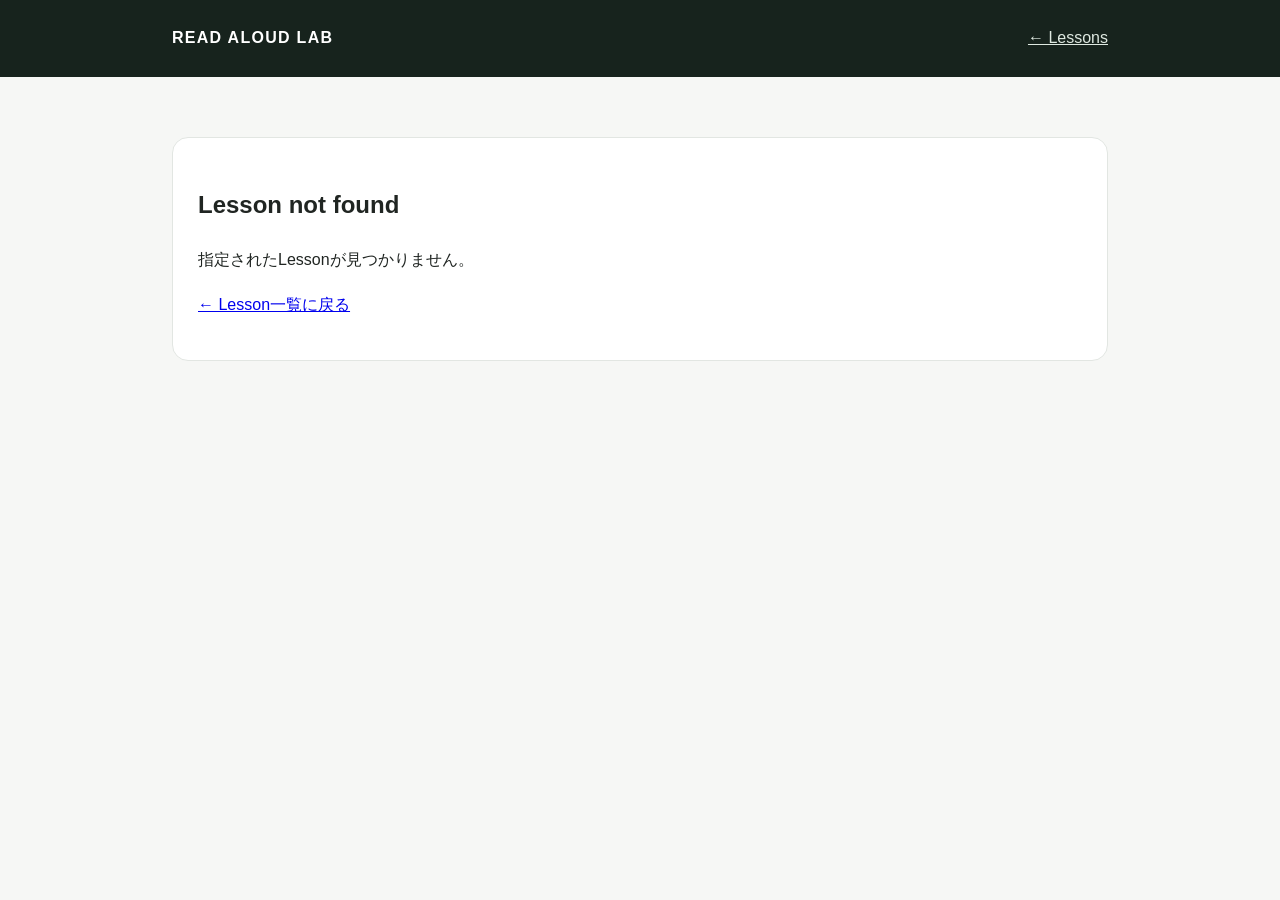
==== commit 4f9f9441: "みす" ====
--- a/lesson.html
+++ b/lesson.html
@@ -417,7 +417,7 @@
             </label>
 
 
-            <select id="voice-english "class="voice-select">
+            <select id="voice-english" class="voice-select">
 
               <option>
                 音声を読み込んでいます...
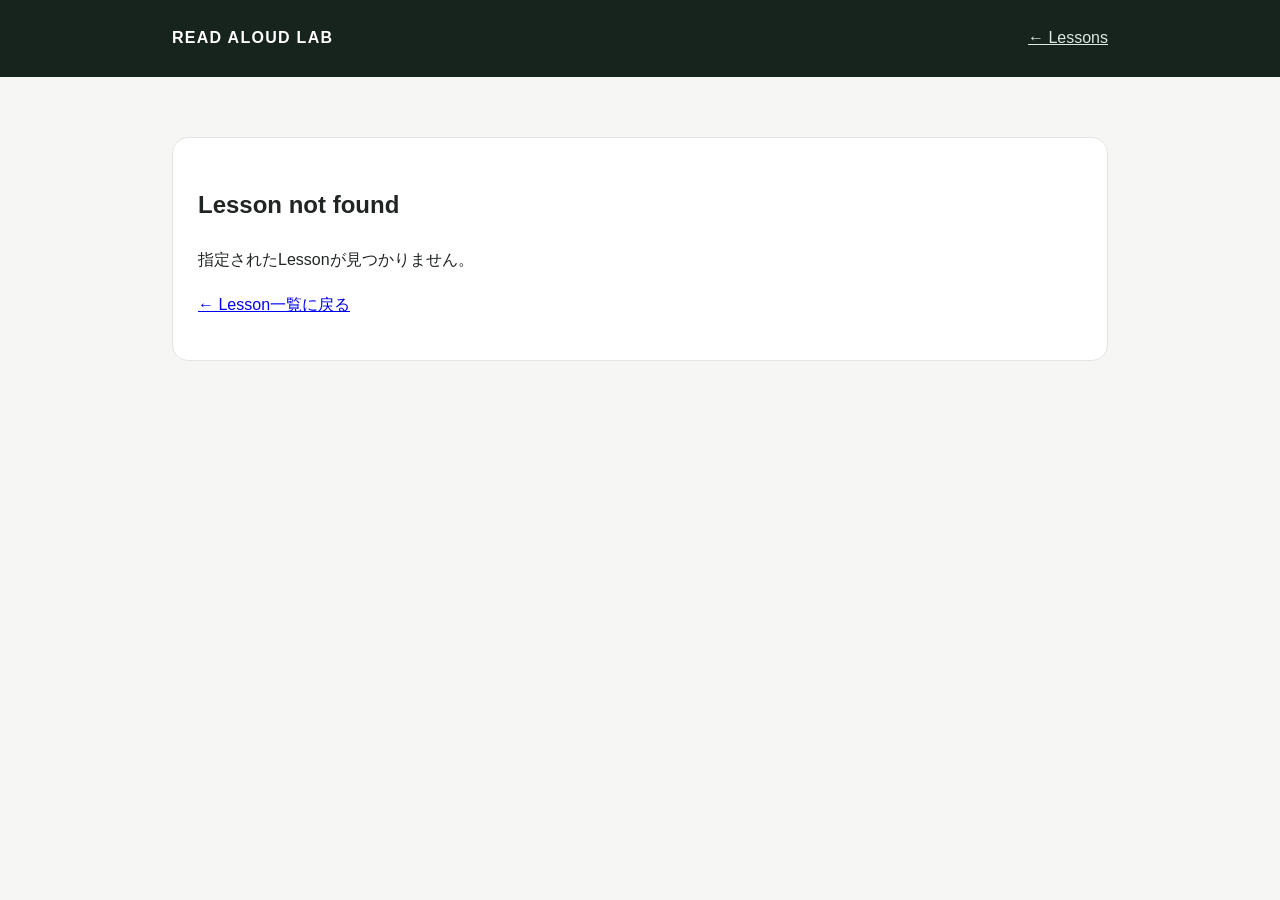
==== commit 66838758: "Add sticky audio controls beside reading text" ====
--- a/lesson.html
+++ b/lesson.html
@@ -299,7 +299,9 @@
              01 · English
         ================================================== -->
 
-        <section class="panel">
+        <div class="reading-layout">
+
+        <section class="panel reading-text-panel">
 
           <h2>
             01 · English
@@ -332,7 +334,7 @@
              Audio
         ================================================== -->
 
-        <section class="panel audio">
+        <section class="panel audio reading-audio-panel">
 
           <h2>
             Listen & Read Aloud
@@ -472,6 +474,8 @@
           </div>
 
         </section>
+
+        </div>
 
 
         <!-- =================================================
@@ -707,7 +711,9 @@
              06 · Slash Reading
         ================================================== -->
 
-        <section class="panel slash-panel">
+        <div class="reading-layout">
+
+        <section class="panel slash-panel reading-text-panel">
 
           <h2>
             06 · 全文スラッシュリーディング
@@ -734,7 +740,7 @@
              Audio
         ================================================== -->
 
-        <section class="panel audio">
+        <section class="panel audio reading-audio-panel">
 
           <h2>
             Listen & Read Aloud · Slash Reading
@@ -874,6 +880,8 @@
           </div>
 
         </section>
+
+        </div>
 
 
 
@@ -1734,4 +1742,4 @@
 
 </body>
 
-</html>+</html>
--- a/style.css
+++ b/style.css
@@ -3,4 +3,47 @@
   width: 460px;
   max-width: 100%;
   box-sizing: border-box;
-}+}
+
+/* 本文のそばで音声を操作できる読書レイアウト */
+.reading-layout {
+  display: grid;
+  grid-template-columns: minmax(0, 1fr) minmax(260px, 320px);
+  align-items: start;
+  gap: 18px;
+  margin: 18px 0;
+}
+
+.reading-layout .panel {
+  margin: 0;
+}
+
+.reading-audio-panel {
+  position: sticky;
+  top: 16px;
+}
+
+.reading-audio-panel h2 {
+  font-size: 1.2rem;
+  line-height: 1.4;
+}
+
+.reading-audio-panel .voice-select {
+  width: 100%;
+}
+
+.reading-audio-panel .audio-buttons {
+  display: flex;
+  flex-wrap: wrap;
+}
+
+@media (max-width: 720px) {
+  .reading-layout {
+    grid-template-columns: minmax(0, 1fr);
+  }
+
+  .reading-audio-panel {
+    top: 8px;
+    order: -1;
+  }
+}
